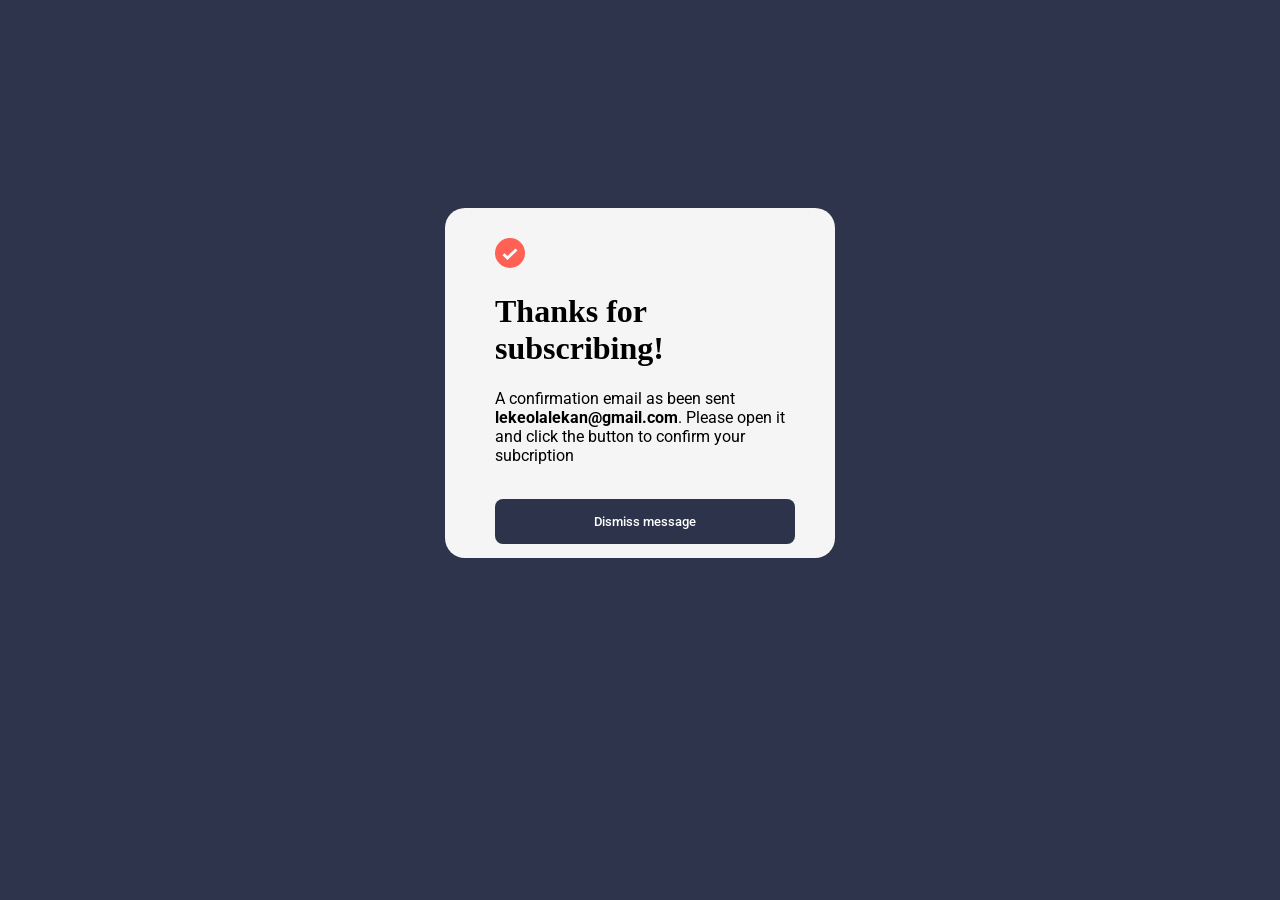
==== desktop_success.html @ f51fef62 "All good and ready to be deployed" ====
<!DOCTYPE html>
<html lang="en">
<head>
    <meta charset="UTF-8">
    <meta name="viewport" content="width=device-width, initial-scale=1.0">
    <title>Document</title>
    <style>
    @import url('https://fonts.googleapis.com/css2?family=Roboto:ital,wght@0,100;0,300;0,400;0,500;0,700;0,900;1,100;1,300;1,400;1,500;1,700;1,900&display=swap');
    body{
    background-color: rgba(23, 30, 56, 0.899);
    display: flex;
    justify-content: center;
    align-items: center;
    padding: 200px;
    overflow: hidden;
   
    }
    .container{
        background-color: whitesmoke;
        height: 320px;
        width: 300px;
        border-radius: 20px;
        padding-left: 50px;
        padding-top: 30px;
        padding-right: 40px;
    }
    button{
        padding: 15px;
        text-align: center;
        width: 300px;
        border-radius: 8px;
        border: none;
        background-color:rgba(23, 30, 56, 0.899);
        color: white;
        font-family: "Roboto", sans-serif;
    font-weight: 500;
    }
    button:hover{
        cursor: pointer;
    background: linear-gradient(to right , hsl(340, 75%, 63%), hsl(370, 100%, 65%));
    /* box-shadow: 1px 8px 18px hsla(0, 0%, 0%, 0.392); */
    box-shadow: 1px 8px 18px hsl(370, 100%, 85%) ;

    }
    p{ 
    font-family: "Roboto", sans-serif;
    font-weight: 400;
    font-style: normal;
    }
    @media screen and (max-width: 475px) {
        .container{
            min-width: 100%;
            border-radius: 0%;
            height: fit-content;
            
        }
        button{
            margin-top: 100%;
        }
        body{
            padding: 0;
            margin: 0;
            display: block;
        }
    }
    </style>
</head>
<body>
    <div class="container">
        <img src="icon-list.svg" width="30px">
        <h1>Thanks for subscribing!</h1>
        <P>A confirmation email as been sent <b>lekeolalekan@gmail.com</b>. Please open it and click the button to confirm your subcription </P>
        <br>
        <button>Dismiss message</button>
    </div>
</body>
</html>
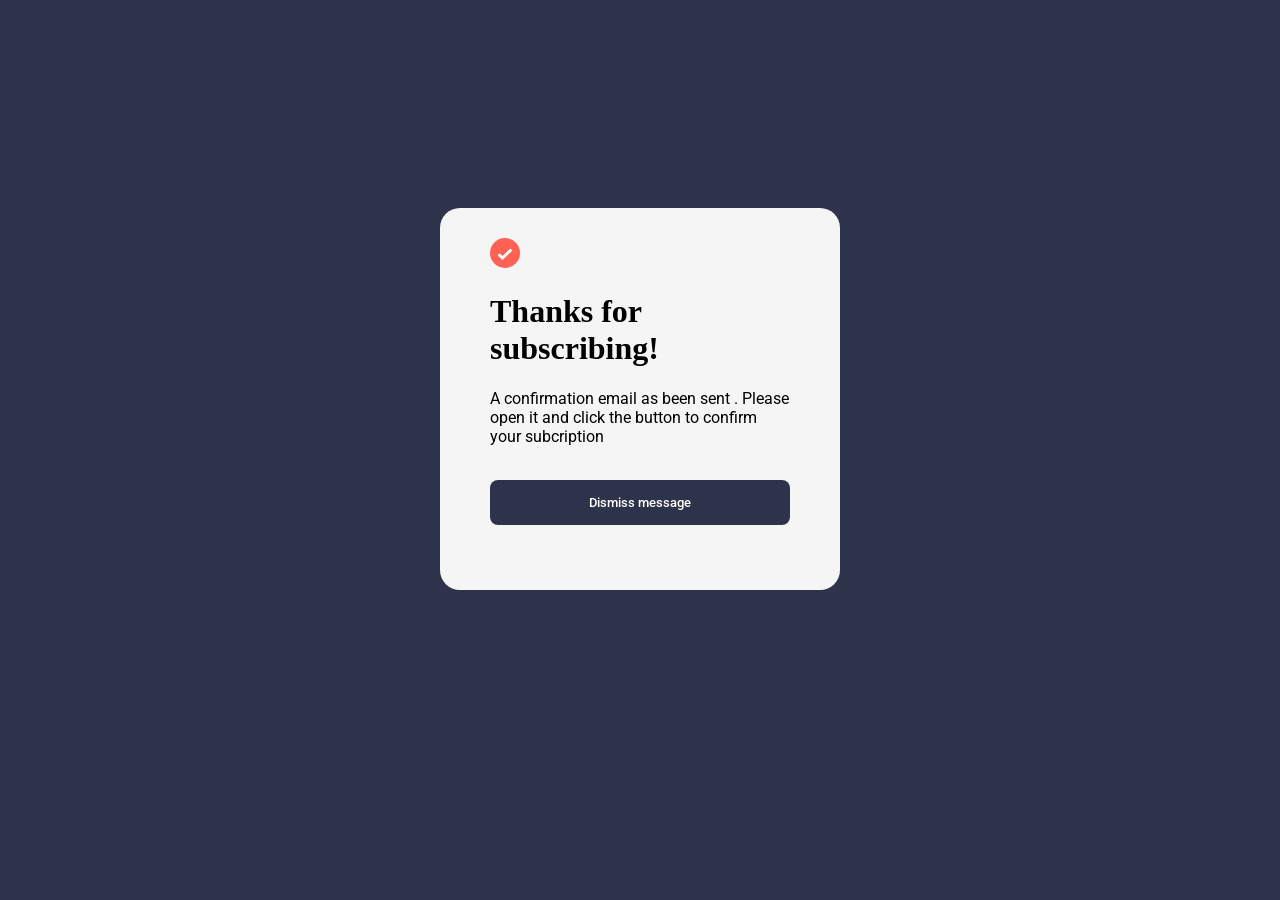
==== commit 4fea3684: "Implemented resposiveness and passing form value across the html files" ====
--- a/desktop_success.html
+++ b/desktop_success.html
@@ -11,34 +11,33 @@
     display: flex;
     justify-content: center;
     align-items: center;
-    padding: 200px;
+    padding: 12.5rem;
     overflow: hidden;
    
     }
     .container{
         background-color: whitesmoke;
-        height: 320px;
-        width: 300px;
-        border-radius: 20px;
-        padding-left: 50px;
-        padding-top: 30px;
-        padding-right: 40px;
+        height: 22rem;
+        width: 18.75rem;
+        border-radius: 1.25rem;
+        padding-left: 3.125rem;
+        padding-top: 1.875rem;
+        padding-right: 3.125rem;
     }
     button{
-        padding: 15px;
+        padding: 0.938rem;
         text-align: center;
-        width: 300px;
-        border-radius: 8px;
+        width: 18.75rem;
+        border-radius: 0.5rem;
         border: none;
         background-color:rgba(23, 30, 56, 0.899);
         color: white;
         font-family: "Roboto", sans-serif;
-    font-weight: 500;
+        font-weight: 500;
     }
     button:hover{
-        cursor: pointer;
+    cursor: pointer;
     background: linear-gradient(to right , hsl(340, 75%, 63%), hsl(370, 100%, 65%));
-    /* box-shadow: 1px 8px 18px hsla(0, 0%, 0%, 0.392); */
     box-shadow: 1px 8px 18px hsl(370, 100%, 85%) ;
 
     }
@@ -47,7 +46,7 @@
     font-weight: 400;
     font-style: normal;
     }
-    @media screen and (max-width: 475px) {
+    @media screen and (max-width: 29.688rem) {
         .container{
             min-width: 100%;
             border-radius: 0%;
@@ -69,9 +68,15 @@
     <div class="container">
         <img src="icon-list.svg" width="30px">
         <h1>Thanks for subscribing!</h1>
-        <P>A confirmation email as been sent <b>lekeolalekan@gmail.com</b>. Please open it and click the button to confirm your subcription </P>
+        <P>A confirmation email as been sent <b id="userEmail"></b>. Please open it and click the button to confirm your subcription </P>
         <br>
         <button>Dismiss message</button>
     </div>
+
+    <script>
+        const urlParams = new URLSearchParams(window.location.search);
+        const email = urlParams.get('email');
+        document.getElementById('userEmail').innerHTML = email;
+    </script>
 </body>
 </html>
